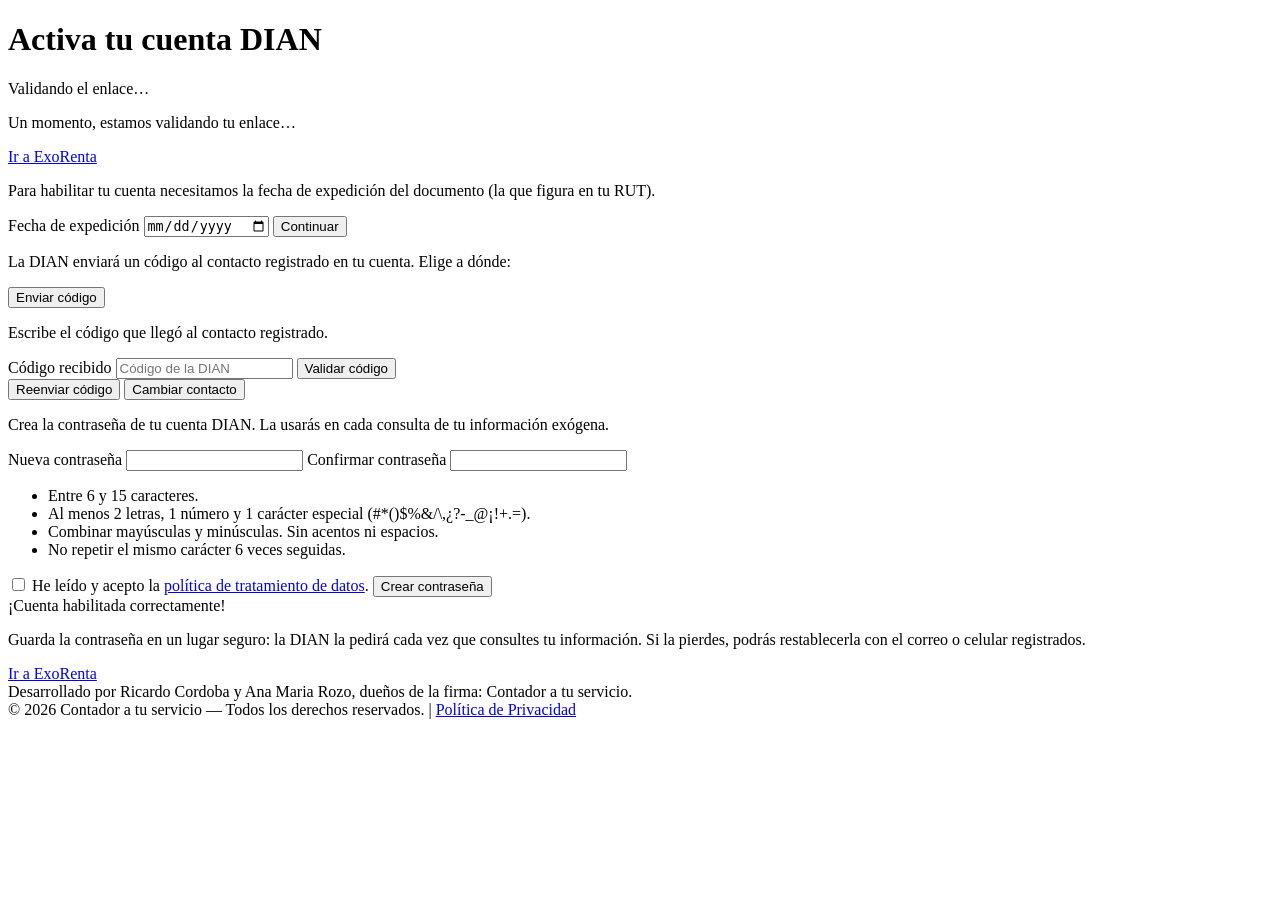
==== app/static/activar.html @ 469929fd "activación web DIAN: página /activar con enlace personal y OTP del cliente (primera clave por API of" ====
<!DOCTYPE html>
<html lang="es">
<head>
  <meta charset="UTF-8" />
  <meta name="viewport" content="width=device-width, initial-scale=1.0" />
  <meta name="theme-color" content="#0c1f3f" />
  <meta name="robots" content="noindex" />
  <link rel="stylesheet" href="/assets/styles.css?v=20261019r2" />
  <link rel="stylesheet" href="/assets/activar.css?v=20261019r1" />
  <title>Activa tu cuenta DIAN — ExoRenta</title>
</head>
<body>
  <div class="card activar">
    <h1>Activa tu cuenta DIAN</h1>
    <p class="subtitulo" id="documento">Validando el enlace…</p>

    <div class="pasos-indicador" aria-hidden="true">
      <span id="ind-1"></span><span id="ind-2"></span><span id="ind-3"></span><span id="ind-4"></span>
    </div>

    <section id="paso-cargando">
      <p class="pista">Un momento, estamos validando tu enlace…</p>
    </section>

    <section id="paso-error" class="oculto">
      <div class="mensaje-error" id="error-enlace"></div>
      <a class="boton" href="/">Ir a ExoRenta</a>
    </section>

    <section id="paso-fecha" class="oculto">
      <p>Para habilitar tu cuenta necesitamos la fecha de expedición del documento (la que figura en tu RUT).</p>
      <form class="formulario" id="form-fecha">
        <label for="fecha">Fecha de expedición</label>
        <input type="date" id="fecha" required />
        <button class="boton" type="submit" id="boton-fecha">Continuar</button>
      </form>
      <div id="error-fecha" class="mensaje-error oculto"></div>
    </section>

    <section id="paso-medios" class="oculto">
      <p id="texto-medios">La DIAN enviará un código al contacto registrado en tu cuenta. Elige a dónde:</p>
      <div class="lista-medios" id="lista-medios"></div>
      <button class="boton" id="boton-enviar" type="button">Enviar código</button>
      <div id="error-medios" class="mensaje-error oculto"></div>
    </section>

    <section id="paso-codigo" class="oculto">
      <p id="texto-codigo">Escribe el código que llegó al contacto registrado.</p>
      <form class="formulario" id="form-codigo">
        <label for="codigo">Código recibido</label>
        <input type="text" id="codigo" inputmode="numeric" autocomplete="one-time-code"
               maxlength="20" placeholder="Código de la DIAN" required />
        <button class="boton" type="submit" id="boton-codigo">Validar código</button>
      </form>
      <div class="acciones-fila">
        <button class="boton secundario" id="boton-reenviar" type="button">Reenviar código</button>
        <button class="boton secundario" id="boton-volver" type="button">Cambiar contacto</button>
      </div>
      <div id="error-codigo" class="mensaje-error oculto"></div>
    </section>

    <section id="paso-clave" class="oculto">
      <p>Crea la contraseña de tu cuenta DIAN. La usarás en cada consulta de tu información exógena.</p>
      <form class="formulario" id="form-clave">
        <label for="clave">Nueva contraseña</label>
        <input type="password" id="clave" autocomplete="new-password" required />
        <label for="clave2">Confirmar contraseña</label>
        <input type="password" id="clave2" autocomplete="new-password" required />
        <ul class="politica-clave">
          <li>Entre 6 y 15 caracteres.</li>
          <li>Al menos 2 letras, 1 número y 1 carácter especial (#*()$%&amp;/\,¿?-_@¡!+.=).</li>
          <li>Combinar mayúsculas y minúsculas. Sin acentos ni espacios.</li>
          <li>No repetir el mismo carácter 6 veces seguidas.</li>
        </ul>
        <label class="pista acepto">
          <input type="checkbox" id="acepto" />
          He leído y acepto la <a href="/privacidad" target="_blank" rel="noopener">política de tratamiento de datos</a>.
        </label>
        <button class="boton ok" type="submit" id="boton-clave">Crear contraseña</button>
      </form>
      <div id="error-clave" class="mensaje-error oculto"></div>
    </section>

    <section id="paso-exito" class="oculto">
      <div class="mensaje-ok" id="exito-texto">¡Cuenta habilitada correctamente!</div>
      <p class="pista">
        Guarda la contraseña en un lugar seguro: la DIAN la pedirá cada vez que
        consultes tu información. Si la pierdes, podrás restablecerla con el
        correo o celular registrados.
      </p>
      <div id="aviso-guardado" class="mensaje-error oculto"></div>
      <a class="boton" href="/">Ir a ExoRenta</a>
    </section>
  </div>

  <footer class="pie">
    Desarrollado por Ricardo Cordoba y Ana Maria Rozo, dueños de la firma: Contador a tu servicio.<br />
    &copy; 2026 Contador a tu servicio &mdash; Todos los derechos reservados. |
    <a href="/privacidad">Política de Privacidad</a>
  </footer>

  <script src="/assets/activar.js?v=20261019r1"></script>
</body>
</html>
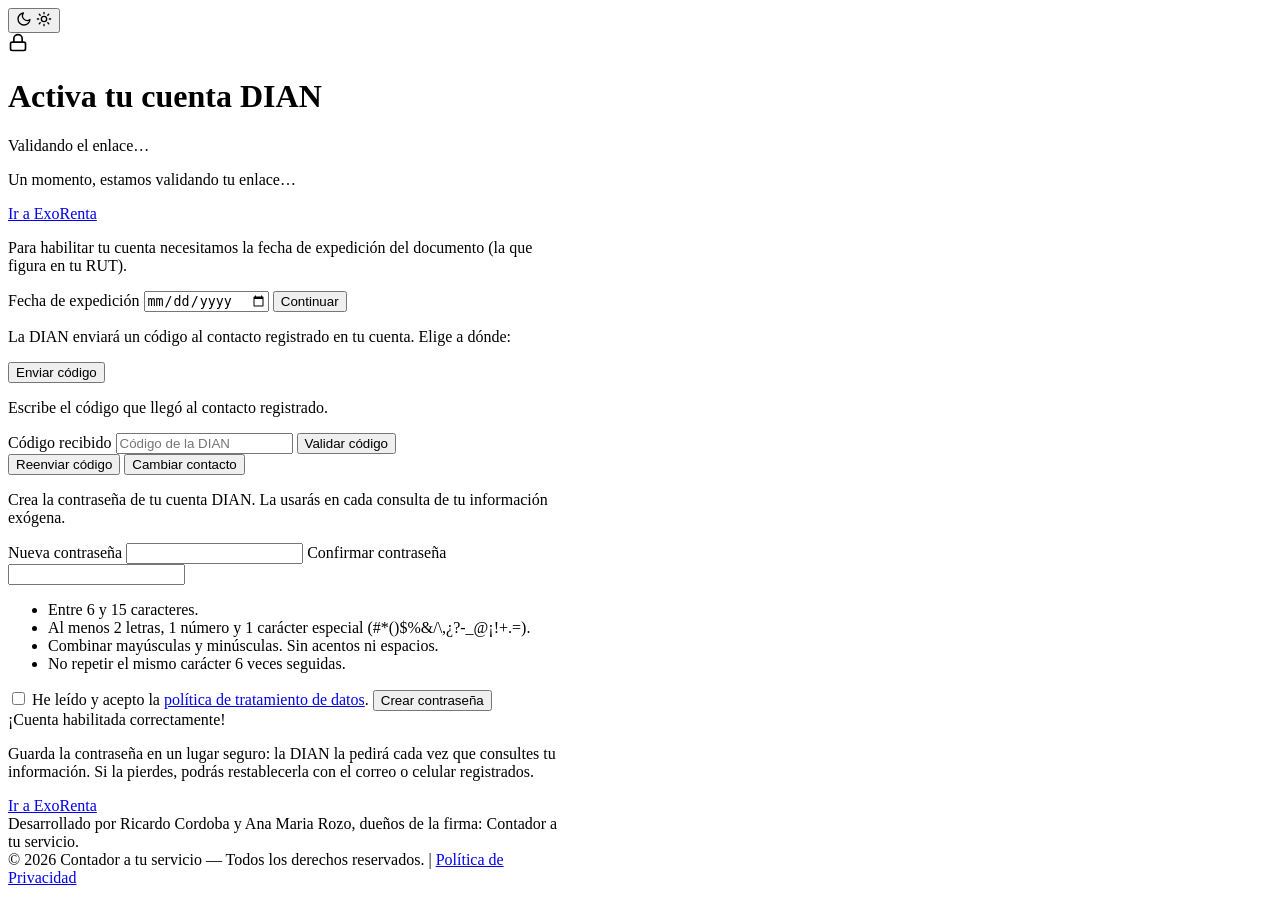
==== commit 9975a531: "rediseño UI ExoRenta: dark glass (paleta marca), temas claro/oscuro, login split, topbar, tipografía" ====
--- a/app/static/activar.html
+++ b/app/static/activar.html
@@ -3,102 +3,128 @@
 <head>
   <meta charset="UTF-8" />
   <meta name="viewport" content="width=device-width, initial-scale=1.0" />
-  <meta name="theme-color" content="#0c1f3f" />
+  <meta name="theme-color" content="#070b14" />
   <meta name="robots" content="noindex" />
-  <link rel="stylesheet" href="/assets/styles.css?v=20261019r2" />
-  <link rel="stylesheet" href="/assets/activar.css?v=20261019r1" />
+  <link rel="stylesheet" href="/assets/styles.css?v=20261026r1" />
+  <link rel="stylesheet" href="/assets/activar.css?v=20261026r1" />
   <title>Activa tu cuenta DIAN — ExoRenta</title>
+  <script>
+    (function () {
+      try {
+        var t = localStorage.getItem("exorenta-tema");
+        if (!t) t = "dark";
+        document.documentElement.setAttribute("data-theme", t);
+      } catch (e) { document.documentElement.setAttribute("data-theme", "dark"); }
+    })();
+  </script>
 </head>
-<body>
-  <div class="card activar">
-    <h1>Activa tu cuenta DIAN</h1>
-    <p class="subtitulo" id="documento">Validando el enlace…</p>
+<body class="auth">
+  <button class="tema-toggle tema-flotante" type="button" aria-label="Cambiar tema" aria-pressed="false">
+    <svg class="ico-luna" width="16" height="16" viewBox="0 0 24 24" fill="none" stroke="currentColor" stroke-width="2" stroke-linecap="round" stroke-linejoin="round"><path d="M21 12.8A9 9 0 1 1 11.2 3a7 7 0 0 0 9.8 9.8z"/></svg>
+    <svg class="ico-sol" width="16" height="16" viewBox="0 0 24 24" fill="none" stroke="currentColor" stroke-width="2" stroke-linecap="round"><circle cx="12" cy="12" r="4"/><path d="M12 2v2M12 20v2M2 12h2M20 12h2M4.9 4.9l1.4 1.4M17.7 17.7l1.4 1.4M19.1 4.9l-1.4 1.4M6.3 17.7l-1.4 1.4"/></svg>
+  </button>
+  <div class="fondo-auth" aria-hidden="true">
+    <div class="rejilla-auth"></div>
+    <div class="vineta-auth"></div>
+  </div>
 
-    <div class="pasos-indicador" aria-hidden="true">
-      <span id="ind-1"></span><span id="ind-2"></span><span id="ind-3"></span><span id="ind-4"></span>
+  <div class="auth-escena" style="max-width:560px">
+    <div class="card activar" data-spotlight>
+      <div class="card-titulo">
+        <span class="icono-titulo"><svg width="20" height="20" viewBox="0 0 24 24" fill="none" stroke="currentColor" stroke-width="2" stroke-linecap="round" stroke-linejoin="round"><rect x="3" y="11" width="18" height="10" rx="2"/><path d="M7 11V7a5 5 0 0 1 10 0v4"/></svg></span>
+        <div>
+          <h1>Activa tu cuenta DIAN</h1>
+          <p class="subtitulo" id="documento">Validando el enlace…</p>
+        </div>
+      </div>
+
+      <div class="pasos-indicador" aria-hidden="true">
+        <span id="ind-1"></span><span id="ind-2"></span><span id="ind-3"></span><span id="ind-4"></span>
+      </div>
+
+      <section id="paso-cargando">
+        <p class="pista">Un momento, estamos validando tu enlace…</p>
+      </section>
+
+      <section id="paso-error" class="oculto">
+        <div class="mensaje-error" id="error-enlace"></div>
+        <a class="boton" href="/">Ir a ExoRenta</a>
+      </section>
+
+      <section id="paso-fecha" class="oculto">
+        <p>Para habilitar tu cuenta necesitamos la fecha de expedición del documento (la que figura en tu RUT).</p>
+        <form class="formulario" id="form-fecha">
+          <label for="fecha">Fecha de expedición</label>
+          <input type="date" id="fecha" required />
+          <button class="boton" type="submit" id="boton-fecha">Continuar</button>
+        </form>
+        <div id="error-fecha" class="mensaje-error oculto"></div>
+      </section>
+
+      <section id="paso-medios" class="oculto">
+        <p id="texto-medios">La DIAN enviará un código al contacto registrado en tu cuenta. Elige a dónde:</p>
+        <div class="lista-medios" id="lista-medios"></div>
+        <button class="boton" id="boton-enviar" type="button">Enviar código</button>
+        <div id="error-medios" class="mensaje-error oculto"></div>
+      </section>
+
+      <section id="paso-codigo" class="oculto">
+        <p id="texto-codigo">Escribe el código que llegó al contacto registrado.</p>
+        <form class="formulario" id="form-codigo">
+          <label for="codigo">Código recibido</label>
+          <input type="text" id="codigo" inputmode="numeric" autocomplete="one-time-code"
+                 maxlength="20" placeholder="Código de la DIAN" required />
+          <button class="boton" type="submit" id="boton-codigo">Validar código</button>
+        </form>
+        <div class="acciones-fila">
+          <button class="boton secundario" id="boton-reenviar" type="button">Reenviar código</button>
+          <button class="boton secundario" id="boton-volver" type="button">Cambiar contacto</button>
+        </div>
+        <div id="error-codigo" class="mensaje-error oculto"></div>
+      </section>
+
+      <section id="paso-clave" class="oculto">
+        <p>Crea la contraseña de tu cuenta DIAN. La usarás en cada consulta de tu información exógena.</p>
+        <form class="formulario" id="form-clave">
+          <label for="clave">Nueva contraseña</label>
+          <input type="password" id="clave" autocomplete="new-password" required />
+          <label for="clave2">Confirmar contraseña</label>
+          <input type="password" id="clave2" autocomplete="new-password" required />
+          <ul class="politica-clave">
+            <li>Entre 6 y 15 caracteres.</li>
+            <li>Al menos 2 letras, 1 número y 1 carácter especial (#*()$%&amp;/\,¿?-_@¡!+.=).</li>
+            <li>Combinar mayúsculas y minúsculas. Sin acentos ni espacios.</li>
+            <li>No repetir el mismo carácter 6 veces seguidas.</li>
+          </ul>
+          <label class="pista acepto">
+            <input type="checkbox" id="acepto" />
+            He leído y acepto la <a href="/privacidad" target="_blank" rel="noopener">política de tratamiento de datos</a>.
+          </label>
+          <button class="boton ok" type="submit" id="boton-clave">Crear contraseña</button>
+        </form>
+        <div id="error-clave" class="mensaje-error oculto"></div>
+      </section>
+
+      <section id="paso-exito" class="oculto">
+        <div class="mensaje-ok" id="exito-texto">¡Cuenta habilitada correctamente!</div>
+        <p class="pista">
+          Guarda la contraseña en un lugar seguro: la DIAN la pedirá cada vez que
+          consultes tu información. Si la pierdes, podrás restablecerla con el
+          correo o celular registrados.
+        </p>
+        <div id="aviso-guardado" class="mensaje-error oculto"></div>
+        <a class="boton" href="/">Ir a ExoRenta</a>
+      </section>
     </div>
 
-    <section id="paso-cargando">
-      <p class="pista">Un momento, estamos validando tu enlace…</p>
-    </section>
-
-    <section id="paso-error" class="oculto">
-      <div class="mensaje-error" id="error-enlace"></div>
-      <a class="boton" href="/">Ir a ExoRenta</a>
-    </section>
-
-    <section id="paso-fecha" class="oculto">
-      <p>Para habilitar tu cuenta necesitamos la fecha de expedición del documento (la que figura en tu RUT).</p>
-      <form class="formulario" id="form-fecha">
-        <label for="fecha">Fecha de expedición</label>
-        <input type="date" id="fecha" required />
-        <button class="boton" type="submit" id="boton-fecha">Continuar</button>
-      </form>
-      <div id="error-fecha" class="mensaje-error oculto"></div>
-    </section>
-
-    <section id="paso-medios" class="oculto">
-      <p id="texto-medios">La DIAN enviará un código al contacto registrado en tu cuenta. Elige a dónde:</p>
-      <div class="lista-medios" id="lista-medios"></div>
-      <button class="boton" id="boton-enviar" type="button">Enviar código</button>
-      <div id="error-medios" class="mensaje-error oculto"></div>
-    </section>
-
-    <section id="paso-codigo" class="oculto">
-      <p id="texto-codigo">Escribe el código que llegó al contacto registrado.</p>
-      <form class="formulario" id="form-codigo">
-        <label for="codigo">Código recibido</label>
-        <input type="text" id="codigo" inputmode="numeric" autocomplete="one-time-code"
-               maxlength="20" placeholder="Código de la DIAN" required />
-        <button class="boton" type="submit" id="boton-codigo">Validar código</button>
-      </form>
-      <div class="acciones-fila">
-        <button class="boton secundario" id="boton-reenviar" type="button">Reenviar código</button>
-        <button class="boton secundario" id="boton-volver" type="button">Cambiar contacto</button>
-      </div>
-      <div id="error-codigo" class="mensaje-error oculto"></div>
-    </section>
-
-    <section id="paso-clave" class="oculto">
-      <p>Crea la contraseña de tu cuenta DIAN. La usarás en cada consulta de tu información exógena.</p>
-      <form class="formulario" id="form-clave">
-        <label for="clave">Nueva contraseña</label>
-        <input type="password" id="clave" autocomplete="new-password" required />
-        <label for="clave2">Confirmar contraseña</label>
-        <input type="password" id="clave2" autocomplete="new-password" required />
-        <ul class="politica-clave">
-          <li>Entre 6 y 15 caracteres.</li>
-          <li>Al menos 2 letras, 1 número y 1 carácter especial (#*()$%&amp;/\,¿?-_@¡!+.=).</li>
-          <li>Combinar mayúsculas y minúsculas. Sin acentos ni espacios.</li>
-          <li>No repetir el mismo carácter 6 veces seguidas.</li>
-        </ul>
-        <label class="pista acepto">
-          <input type="checkbox" id="acepto" />
-          He leído y acepto la <a href="/privacidad" target="_blank" rel="noopener">política de tratamiento de datos</a>.
-        </label>
-        <button class="boton ok" type="submit" id="boton-clave">Crear contraseña</button>
-      </form>
-      <div id="error-clave" class="mensaje-error oculto"></div>
-    </section>
-
-    <section id="paso-exito" class="oculto">
-      <div class="mensaje-ok" id="exito-texto">¡Cuenta habilitada correctamente!</div>
-      <p class="pista">
-        Guarda la contraseña en un lugar seguro: la DIAN la pedirá cada vez que
-        consultes tu información. Si la pierdes, podrás restablecerla con el
-        correo o celular registrados.
-      </p>
-      <div id="aviso-guardado" class="mensaje-error oculto"></div>
-      <a class="boton" href="/">Ir a ExoRenta</a>
-    </section>
+    <footer class="pie">
+      Desarrollado por Ricardo Cordoba y Ana Maria Rozo, dueños de la firma: Contador a tu servicio.<br />
+      &copy; 2026 Contador a tu servicio &mdash; Todos los derechos reservados. |
+      <a href="/privacidad">Política de Privacidad</a>
+    </footer>
   </div>
 
-  <footer class="pie">
-    Desarrollado por Ricardo Cordoba y Ana Maria Rozo, dueños de la firma: Contador a tu servicio.<br />
-    &copy; 2026 Contador a tu servicio &mdash; Todos los derechos reservados. |
-    <a href="/privacidad">Política de Privacidad</a>
-  </footer>
-
-  <script src="/assets/activar.js?v=20261019r1"></script>
+  <script src="/assets/ui.js?v=20261026r1"></script>
+  <script src="/assets/activar.js?v=20261026r1"></script>
 </body>
 </html>
